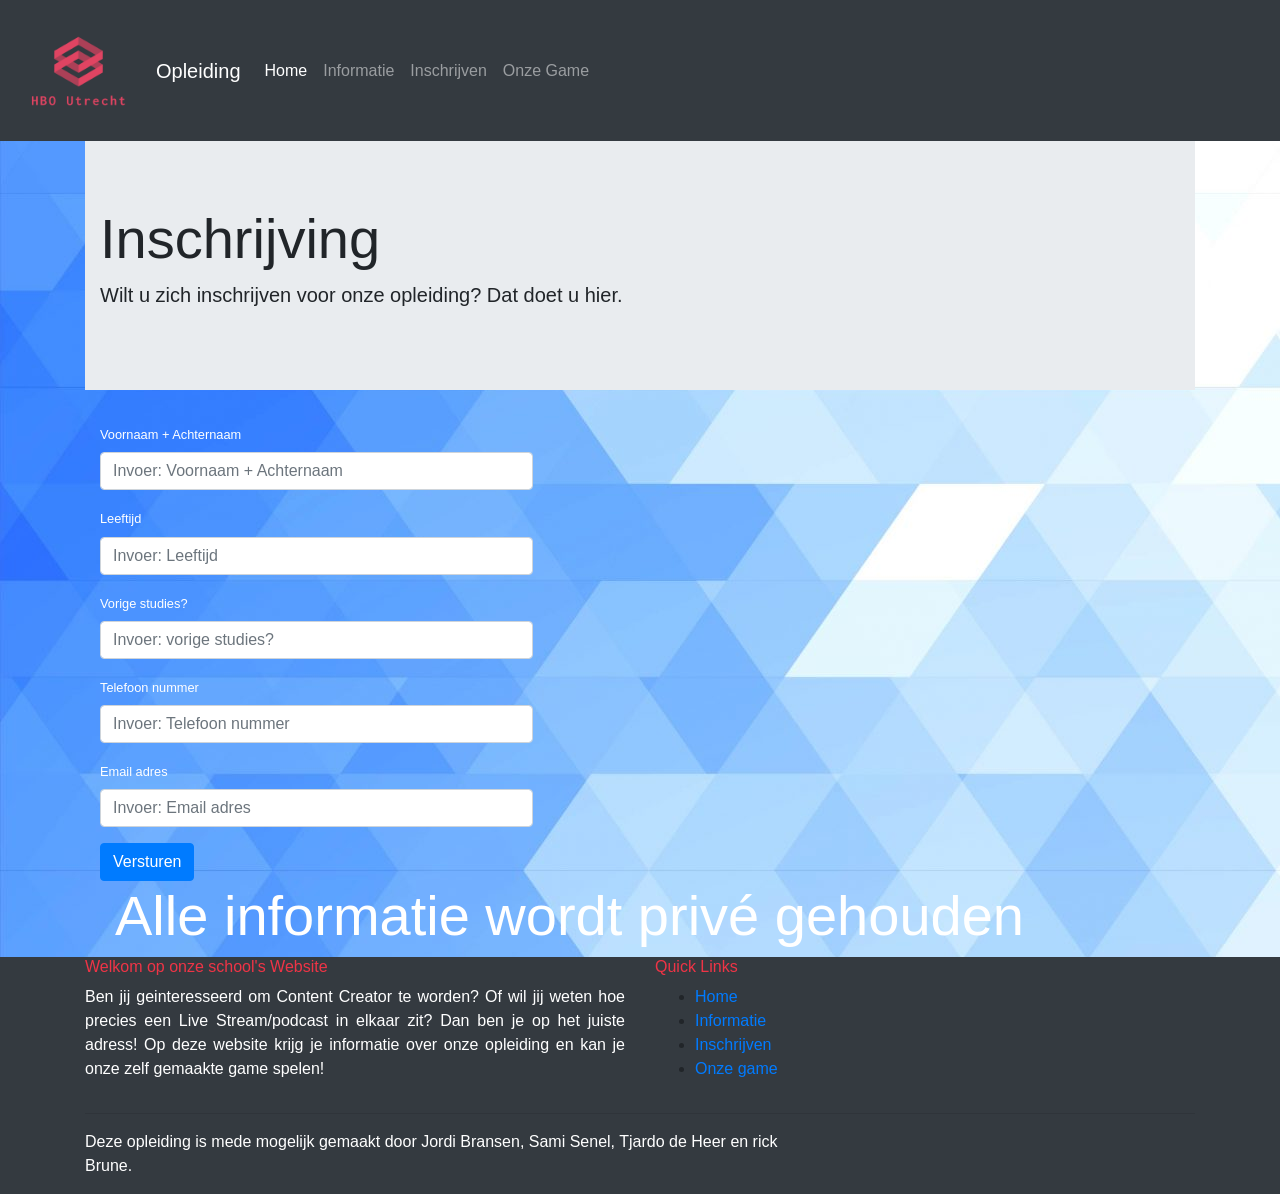
==== formulier.html @ 5f0b05c4 "~(^_^~)" ====
<!doctype html>
<html lang="en">

<head>
  <!-- Required meta tags -->
  <meta charset="utf-8">
  <meta name="viewport" content="width=device-width, initial-scale=1, shrink-to-fit=no">

  <!-- Bootstrap CSS -->
  <link rel="stylesheet" href="https://maxcdn.bootstrapcdn.com/bootstrap/4.0.0/css/bootstrap.min.css" integrity="sha384-Gn5384xqQ1aoWXA+058RXPxPg6fy4IWvTNh0E263XmFcJlSAwiGgFAW/dAiS6JXm" crossorigin="anonymous">

  <!-- Dit is mijn eigen style.css-->
  <link rel="stylesheet" href="./style1.css">

  <title>Content-Creator-Opleiding</title>
</head>

<body>
    <!-- Navbar -->

    <nav class="navbar navbar-expand-lg navbar-dark bg-dark">   <img src="img\logo_transparent.png" width="125" height="125">
        <div class="container-fluid">
          <a class="navbar-brand" href="#">Opleiding</a>
          <button class="navbar-toggler" type="button" data-bs-toggle="collapse" data-bs-target="#navbarNav" aria-controls="navbarNav" aria-expanded="false" aria-label="Toggle navigation">
            <span class="navbar-toggler-icon"></span>
          </button>
          <div class="collapse navbar-collapse" id="navbarNav">
            <ul class="navbar-nav">
              <li class="nav-item">
                <a class="nav-link active" aria-current="page" href="Voorpagina2.0.html">Home</a>
              </li>
              <li class="nav-item">
                <a class="nav-link" href="#">Informatie</a>
              </li>
              <li class="nav-item">
                <a class="nav-link" href="#">Inschrijven</a>
              </li>
              <li class="nav-item">
                <a class="nav-link" href="#">Onze Game</a>
              </li>
              <li class="nav-item">
              </li>
            </ul>
          </div>
        </div>
      </nav>


    <!-- Gegevens invoeren -->
  <main class="container">
    <div class="row">

    </div>
    <div class="row">
      <div class="col-12">
        <div class="jumbotron jumbotron-fluid">
          <div class="container" >
            <h1 class="display-4">Inschrijving</h1>
            <p class="lead">Wilt u zich inschrijven voor onze opleiding? Dat doet u hier.</p>
          </div>
        </div>
      </div>
    </div>

    <div class="container">
      <div class="row">
        <div class="col-5">
          <form action="./create.php" method="post">

            <div class="form-group">
              <label for="Firstname" class="text-white" style="font-size:1vw">Voornaam + Achternaam</label>
              <input type="text" class="form-control" id="Firstname" aria-describedby="firstnameHelp" placeholder="Invoer: Voornaam + Achternaam" name="naam">
            </div>

            <div class="form-group">
              <label for="infix" class="text-white" style="font-size:1vw" >Leeftijd</label>
              <input type="text" class="form-control" id="infix" aria-describedby="infixHelp" placeholder="Invoer: Leeftijd" name="leeftijd">
            </div>

            <div class="form-group">
              <label for="lastname" class="text-white" style="font-size:1vw" >Vorige studies?</label>
              <input type="text" class="form-control" id="lastname" aria-describedby="lastnameHelp" placeholder="Invoer: vorige studies?" name="studies">
            </div>

            <div class="form-group">
                <label for="lastname" class="text-white" style="font-size:1vw" >Telefoon nummer</label>
                <input type="text" class="form-control" id="lastname" aria-describedby="lastnameHelp" placeholder="Invoer: Telefoon nummer" name="telefoonnummer">
              </div>

              <div class="form-group">
                <label for="lastname" class="text-white" style="font-size:1vw" >Email adres</label>
                <input type="text" class="form-control" id="lastname" aria-describedby="lastnameHelp" placeholder="Invoer: Email adres" name="email">
              </div>

            <button type="submit" class="btn btn-primary">Versturen</button>
          </form>
        </div>
      </div>
      <div class="col-7">

      </div>
      <div class="col-12">
        <h1 class="display-4 text-white">Alle informatie wordt privé gehouden</h1>
      </div>
    </div>
    </div>
  </main>

  <!--Footer -->

  <footer class="site-footer bg-dark ">
    <div class="container">
      <div class="row">
        <div class="col-sm-12 col-md-6" >
          <h6 style="color: rgb(239, 52, 70); ">Welkom op onze school's Website</h6>
          <p class="text-justify" style="color: white ">Ben jij geinteresseerd om Content Creator te worden? Of wil jij weten hoe precies een Live Stream/podcast in elkaar zit? Dan ben je op het juiste adress! Op deze website krijg je informatie over onze opleiding en kan je onze zelf gemaakte game spelen! </p>
        </div>



        <div class="col-xs-6 col-md-3">
          <h6 style="color: rgb(239, 52, 70); ">Quick Links</h6>
          <ul class="footer-links">
            <li><a href="">Home</a></li>
            <li><a href="">Informatie</a></li>
            <li><a href="">Inschrijven</a></li>
            <li><a href="">Onze game</a></li>
          </ul>
        </div>
      </div>
      <hr>
    </div>
    <div class="container">
      <div class="row">
        <div class="col-md-8 col-sm-6 col-xs-12">
          <p class="copyright-text" style="color: white ">Deze opleiding is mede mogelijk gemaakt door Jordi Bransen, Sami Senel, Tjardo de Heer en rick Brune.

          </p>
        </div>
</footer>


  <!-- Optional JavaScript -->
  <!-- jQuery first, then Popper.js, then Bootstrap JS -->
  <script src="https://code.jquery.com/jquery-3.2.1.slim.min.js" integrity="sha384-KJ3o2DKtIkvYIK3UENzmM7KCkRr/rE9/Qpg6aAZGJwFDMVNA/GpGFF93hXpG5KkN" crossorigin="anonymous"></script>
  <script src="https://cdnjs.cloudflare.com/ajax/libs/popper.js/1.12.9/umd/popper.min.js" integrity="sha384-ApNbgh9B+Y1QKtv3Rn7W3mgPxhU9K/ScQsAP7hUibX39j7fakFPskvXusvfa0b4Q" crossorigin="anonymous"></script>
  <script src="https://maxcdn.bootstrapcdn.com/bootstrap/4.0.0/js/bootstrap.min.js" integrity="sha384-JZR6Spejh4U02d8jOt6vLEHfe/JQGiRRSQQxSfFWpi1MquVdAyjUar5+76PVCmYl" crossorigin="anonymous"></script>
</body>

</html>
---- style1.css ----
body
{
    background-image: url("./img/download.jpg");
     background-color: #cccccc;
    background-repeat:no-repeat;
    background-size:200%;
}

.card{
    margin-left: 10px;
    width: 400px;
    display: inline-block;
}
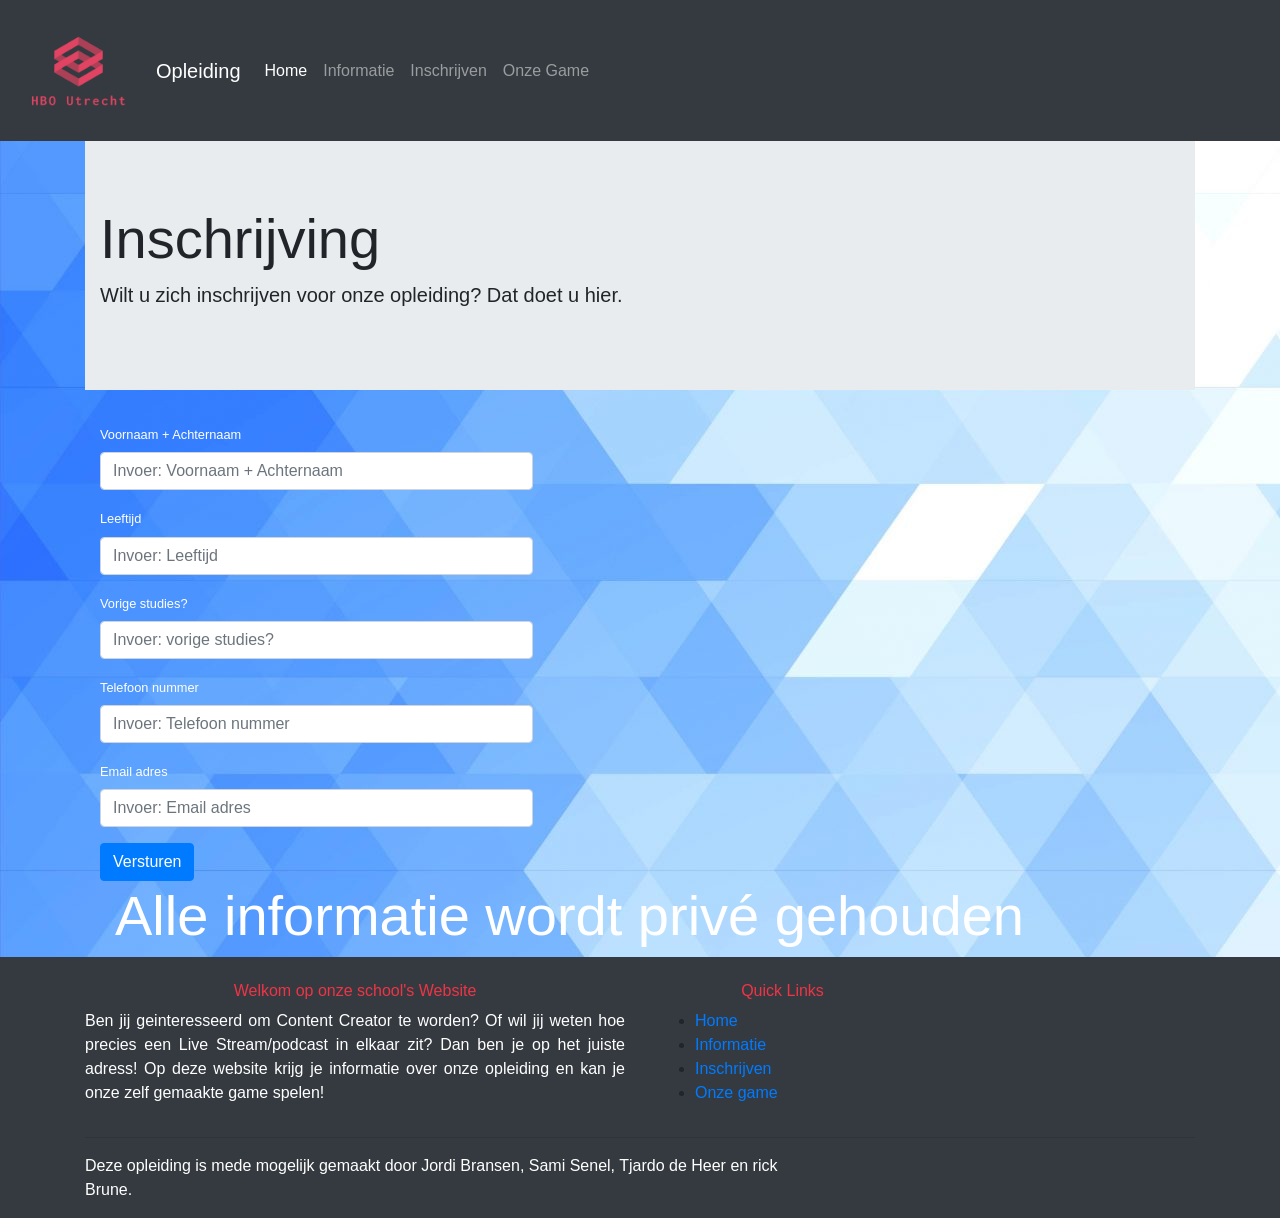
==== commit a55fc660: "styling" ====
--- a/formulier.html
+++ b/formulier.html
@@ -97,6 +97,7 @@
         </div>
       </div>
       <div class="col-7">
+      
 
       </div>
       <div class="col-12">
@@ -112,14 +113,14 @@
     <div class="container">
       <div class="row">
         <div class="col-sm-12 col-md-6" >
-          <h6 style="color: rgb(239, 52, 70); ">Welkom op onze school's Website</h6>
+        <br> <center><h6 style="color: rgb(239, 52, 70); ">Welkom op onze school's Website</h6></center>
           <p class="text-justify" style="color: white ">Ben jij geinteresseerd om Content Creator te worden? Of wil jij weten hoe precies een Live Stream/podcast in elkaar zit? Dan ben je op het juiste adress! Op deze website krijg je informatie over onze opleiding en kan je onze zelf gemaakte game spelen! </p>
         </div>
 
 
 
         <div class="col-xs-6 col-md-3">
-          <h6 style="color: rgb(239, 52, 70); ">Quick Links</h6>
+      <br>   <center><h6 style="color: rgb(239, 52, 70); ">Quick Links</h6></center>
           <ul class="footer-links">
             <li><a href="">Home</a></li>
             <li><a href="">Informatie</a></li>
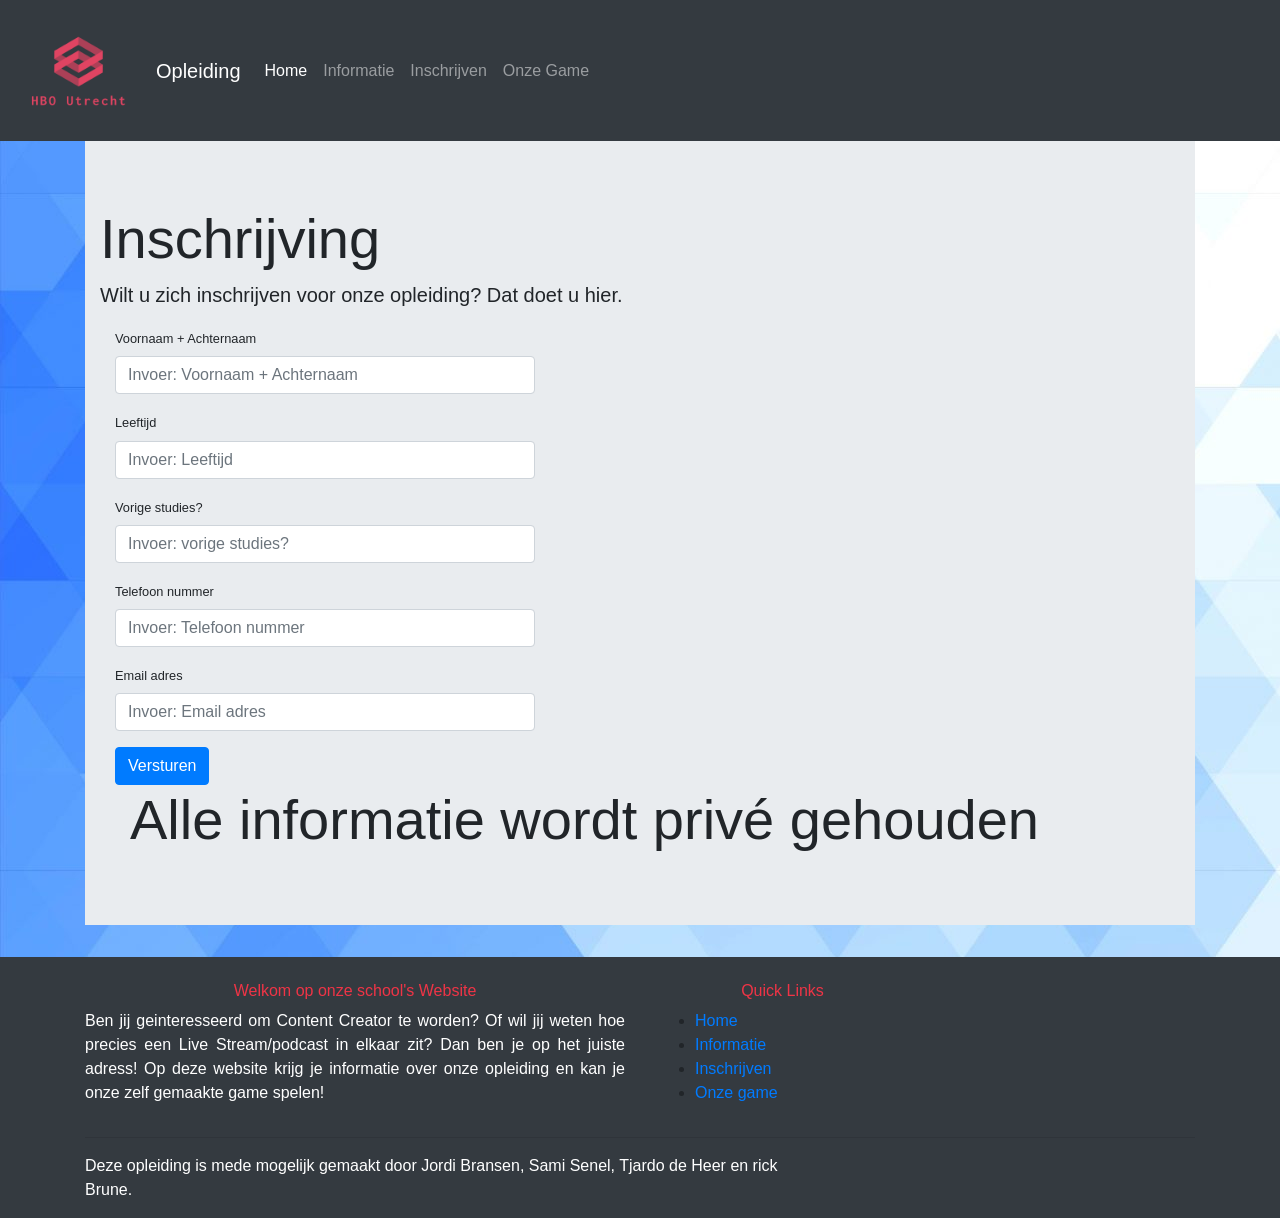
==== commit 425395b9: "formulier achtergrond aangepast" ====
--- a/formulier.html
+++ b/formulier.html
@@ -30,10 +30,10 @@
                 <a class="nav-link active" aria-current="page" href="Voorpagina2.0.html">Home</a>
               </li>
               <li class="nav-item">
-                <a class="nav-link" href="#">Informatie</a>
+                <a class="nav-link" href="Informatie.html">Informatie</a>
               </li>
               <li class="nav-item">
-                <a class="nav-link" href="#">Inschrijven</a>
+                <a class="nav-link" href="formulier.html">Inschrijven</a>
               </li>
               <li class="nav-item">
                 <a class="nav-link" href="#">Onze Game</a>
@@ -57,10 +57,7 @@
           <div class="container" >
             <h1 class="display-4">Inschrijving</h1>
             <p class="lead">Wilt u zich inschrijven voor onze opleiding? Dat doet u hier.</p>
-          </div>
-        </div>
-      </div>
-    </div>
+
 
     <div class="container">
       <div class="row">
@@ -68,27 +65,27 @@
           <form action="./create.php" method="post">
 
             <div class="form-group">
-              <label for="Firstname" class="text-white" style="font-size:1vw">Voornaam + Achternaam</label>
+              <label for="Firstname" class="text-black" style="font-size:1vw">Voornaam + Achternaam</label>
               <input type="text" class="form-control" id="Firstname" aria-describedby="firstnameHelp" placeholder="Invoer: Voornaam + Achternaam" name="naam">
             </div>
 
             <div class="form-group">
-              <label for="infix" class="text-white" style="font-size:1vw" >Leeftijd</label>
+              <label for="infix" class="text-black" style="font-size:1vw" >Leeftijd</label>
               <input type="text" class="form-control" id="infix" aria-describedby="infixHelp" placeholder="Invoer: Leeftijd" name="leeftijd">
             </div>
 
             <div class="form-group">
-              <label for="lastname" class="text-white" style="font-size:1vw" >Vorige studies?</label>
+              <label for="lastname" class="text-black" style="font-size:1vw" >Vorige studies?</label>
               <input type="text" class="form-control" id="lastname" aria-describedby="lastnameHelp" placeholder="Invoer: vorige studies?" name="studies">
             </div>
 
             <div class="form-group">
-                <label for="lastname" class="text-white" style="font-size:1vw" >Telefoon nummer</label>
+                <label for="lastname" class="text-black" style="font-size:1vw" >Telefoon nummer</label>
                 <input type="text" class="form-control" id="lastname" aria-describedby="lastnameHelp" placeholder="Invoer: Telefoon nummer" name="telefoonnummer">
               </div>
 
               <div class="form-group">
-                <label for="lastname" class="text-white" style="font-size:1vw" >Email adres</label>
+                <label for="lastname" class="text-black" style="font-size:1vw" >Email adres</label>
                 <input type="text" class="form-control" id="lastname" aria-describedby="lastnameHelp" placeholder="Invoer: Email adres" name="email">
               </div>
 
@@ -97,15 +94,19 @@
         </div>
       </div>
       <div class="col-7">
-      
+
 
       </div>
       <div class="col-12">
-        <h1 class="display-4 text-white">Alle informatie wordt privé gehouden</h1>
+        <h1 class="display-4 text-black">Alle informatie wordt privé gehouden</h1>
       </div>
     </div>
     </div>
   </main>
+</div>
+</div>
+</div>
+</div>
 
   <!--Footer -->
 
@@ -122,9 +123,9 @@
         <div class="col-xs-6 col-md-3">
       <br>   <center><h6 style="color: rgb(239, 52, 70); ">Quick Links</h6></center>
           <ul class="footer-links">
-            <li><a href="">Home</a></li>
-            <li><a href="">Informatie</a></li>
-            <li><a href="">Inschrijven</a></li>
+            <li><a href="Voorpagina2.0.html">Home</a></li>
+            <li><a href="Informatie.html">Informatie</a></li>
+            <li><a href="formulier.html">Inschrijven</a></li>
             <li><a href="">Onze game</a></li>
           </ul>
         </div>
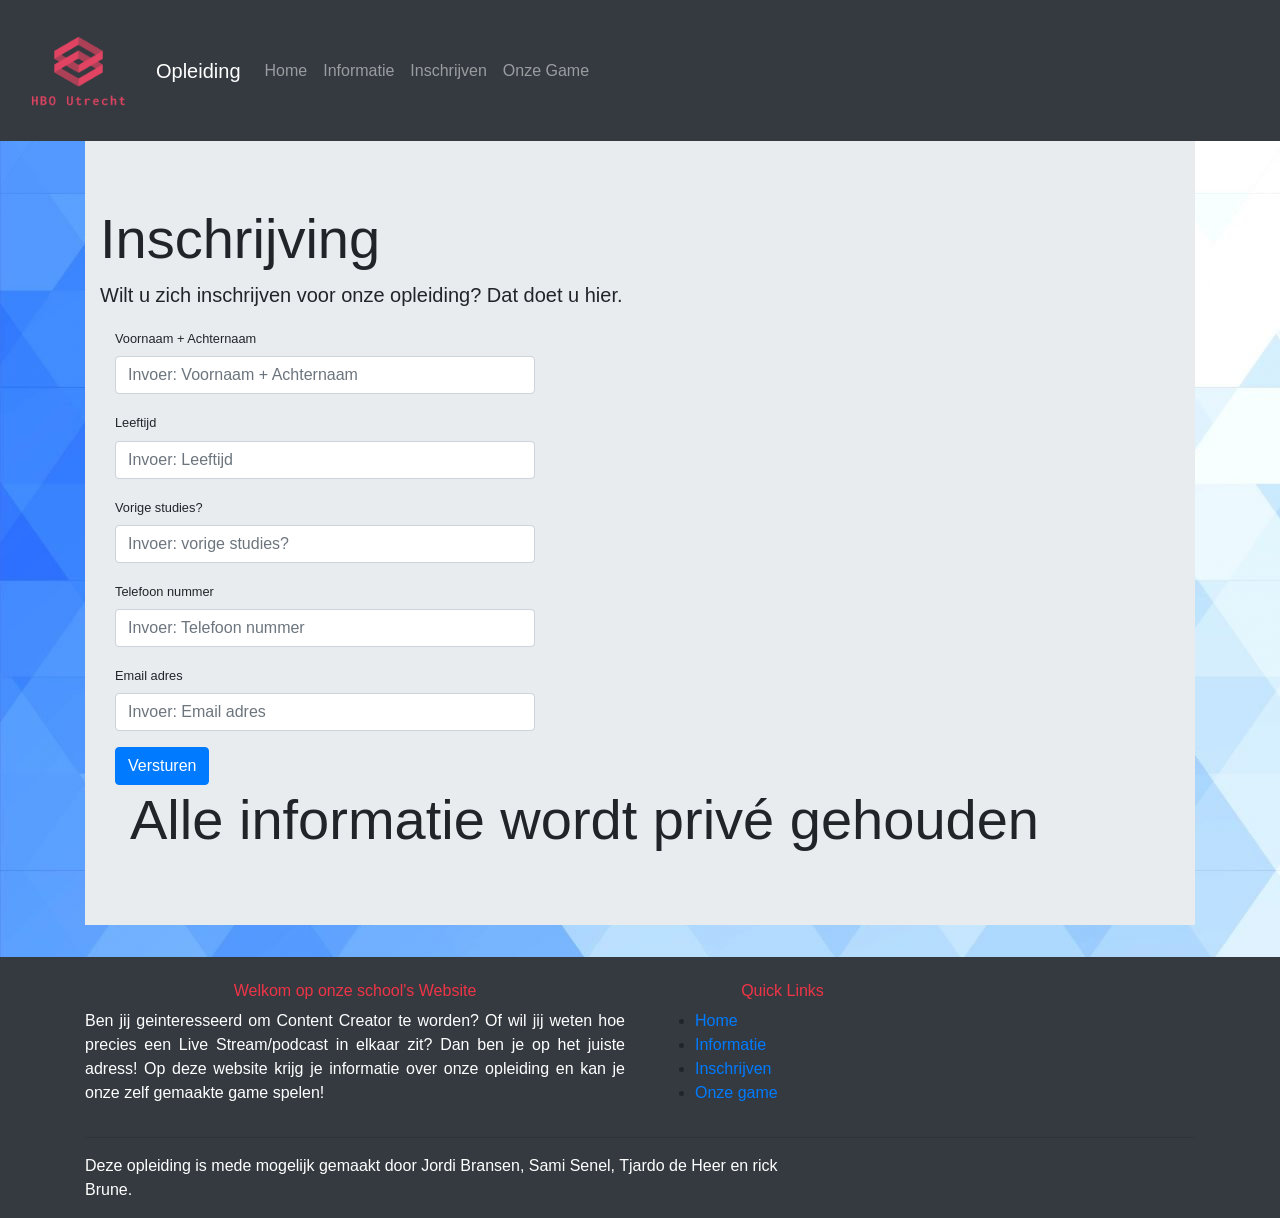
==== commit 35858ae1: "Heb gezorgd dat home in de navbar niet altijd actief is" ====
--- a/formulier.html
+++ b/formulier.html
@@ -27,7 +27,7 @@
           <div class="collapse navbar-collapse" id="navbarNav">
             <ul class="navbar-nav">
               <li class="nav-item">
-                <a class="nav-link active" aria-current="page" href="Voorpagina2.0.html">Home</a>
+                  <a class="nav-link" aria-current="page" href="Voorpagina2.0.html">Home</a>
               </li>
               <li class="nav-item">
                 <a class="nav-link" href="Informatie.html">Informatie</a>
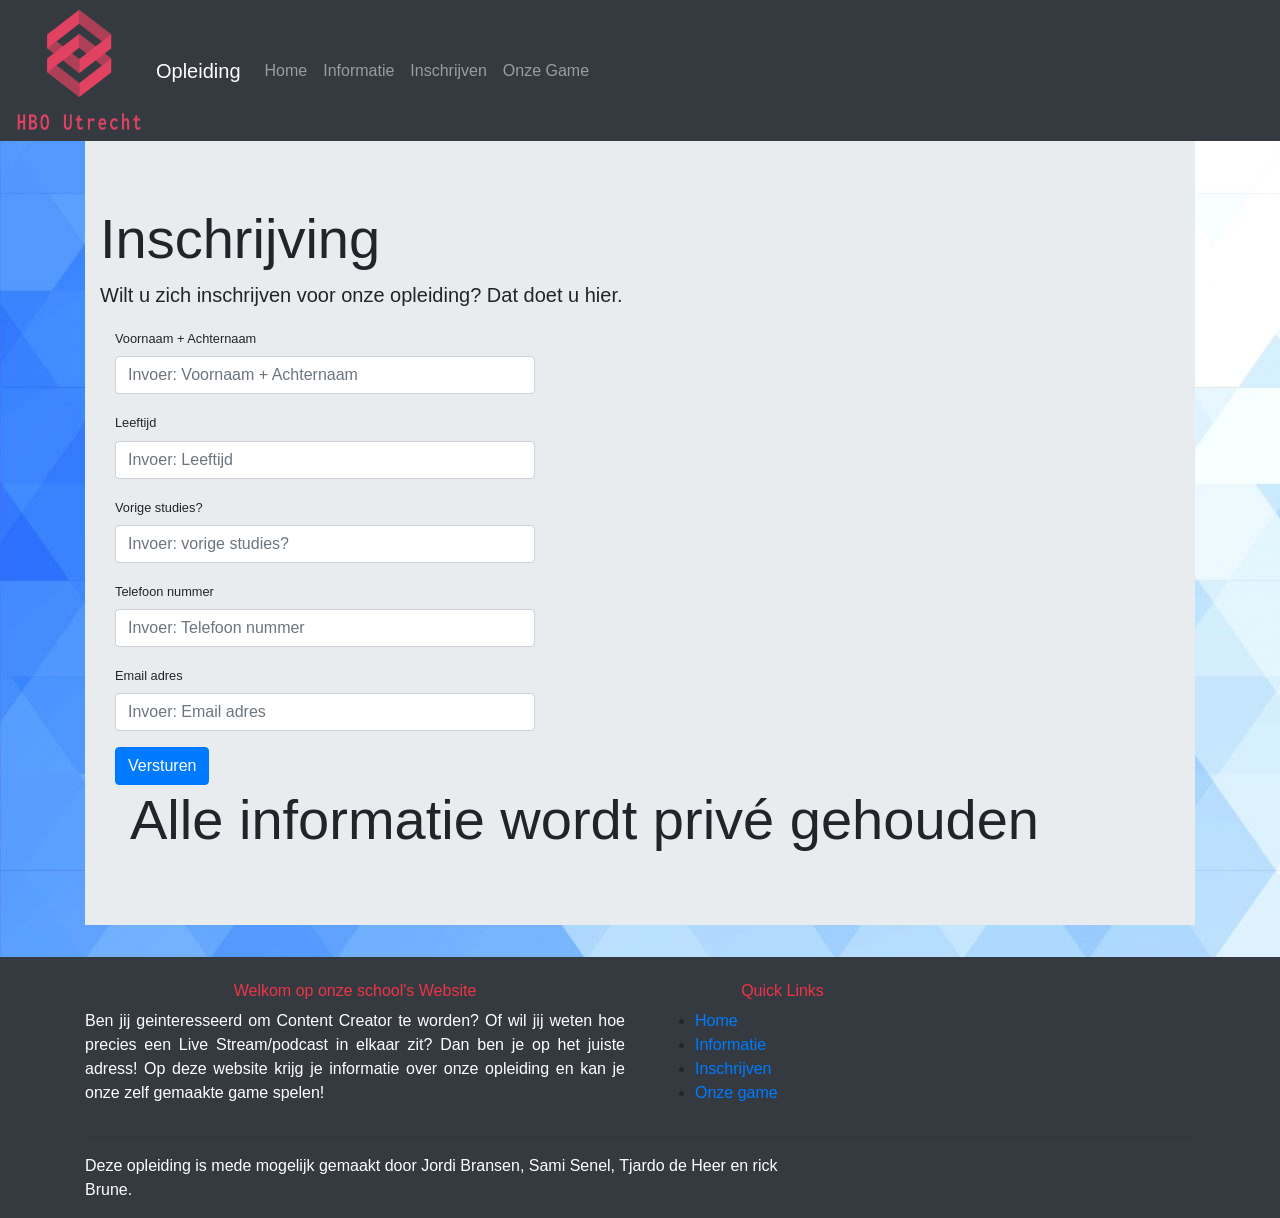
==== commit 68581b35: "commit" ====
--- a/formulier.html
+++ b/formulier.html
@@ -36,7 +36,7 @@
                 <a class="nav-link" href="formulier.html">Inschrijven</a>
               </li>
               <li class="nav-item">
-                <a class="nav-link" href="#">Onze Game</a>
+                  <a class="nav-link" href="game.html">Onze Game</a>
               </li>
               <li class="nav-item">
               </li>
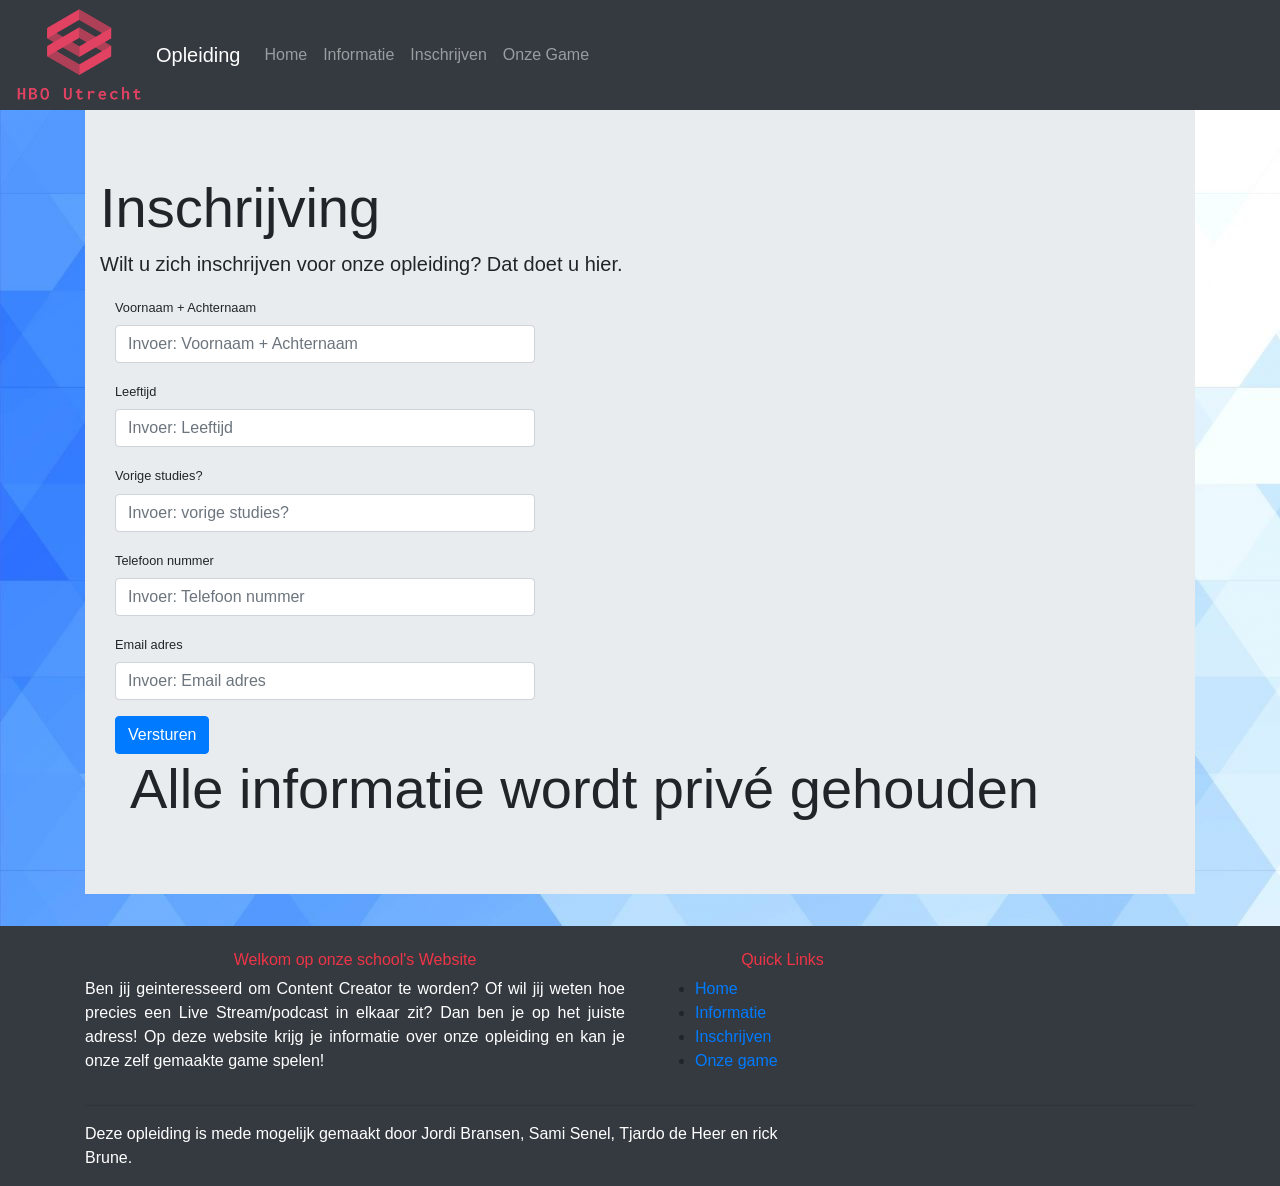
==== commit cb7b43d4: "added db" ====
--- a/formulier.html
+++ b/formulier.html
@@ -18,7 +18,7 @@
 <body>
     <!-- Navbar -->
 
-    <nav class="navbar navbar-expand-lg navbar-dark bg-dark">   <img src="img\logo_transparent.png" width="125" height="125">
+    <nav class="navbar navbar-expand-lg navbar-dark bg-dark">   <img src="img\logo_transparent.png" width="125" height="93.921">
         <div class="container-fluid">
           <a class="navbar-brand" href="#">Opleiding</a>
           <button class="navbar-toggler" type="button" data-bs-toggle="collapse" data-bs-target="#navbarNav" aria-controls="navbarNav" aria-expanded="false" aria-label="Toggle navigation">
@@ -27,7 +27,7 @@
           <div class="collapse navbar-collapse" id="navbarNav">
             <ul class="navbar-nav">
               <li class="nav-item">
-                  <a class="nav-link" aria-current="page" href="Voorpagina2.0.html">Home</a>
+                  <a class="nav-link" aria-current="page" href="index.html">Home</a>
               </li>
               <li class="nav-item">
                 <a class="nav-link" href="Informatie.html">Informatie</a>
@@ -123,7 +123,7 @@
         <div class="col-xs-6 col-md-3">
       <br>   <center><h6 style="color: rgb(239, 52, 70); ">Quick Links</h6></center>
           <ul class="footer-links">
-            <li><a href="Voorpagina2.0.html">Home</a></li>
+            <li><a href="index.html">Home</a></li>
             <li><a href="Informatie.html">Informatie</a></li>
             <li><a href="formulier.html">Inschrijven</a></li>
             <li><a href="">Onze game</a></li>
